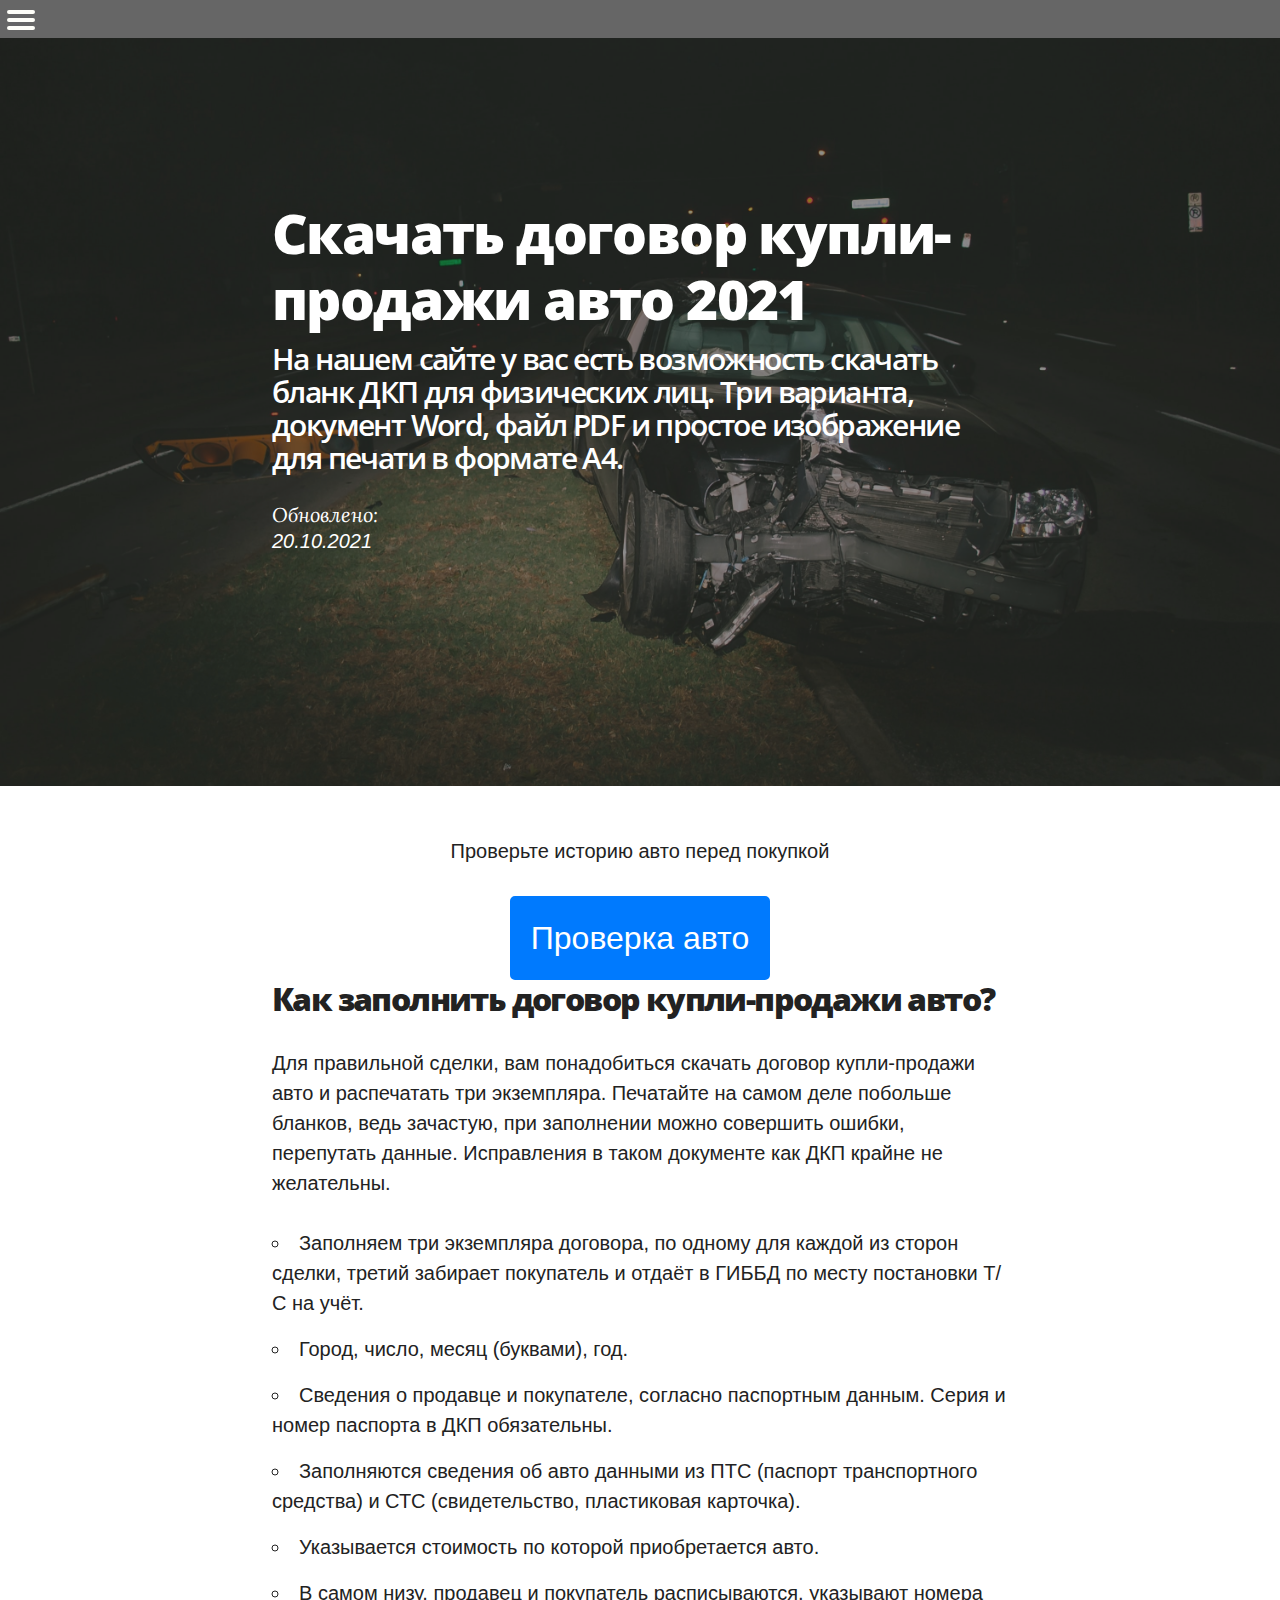
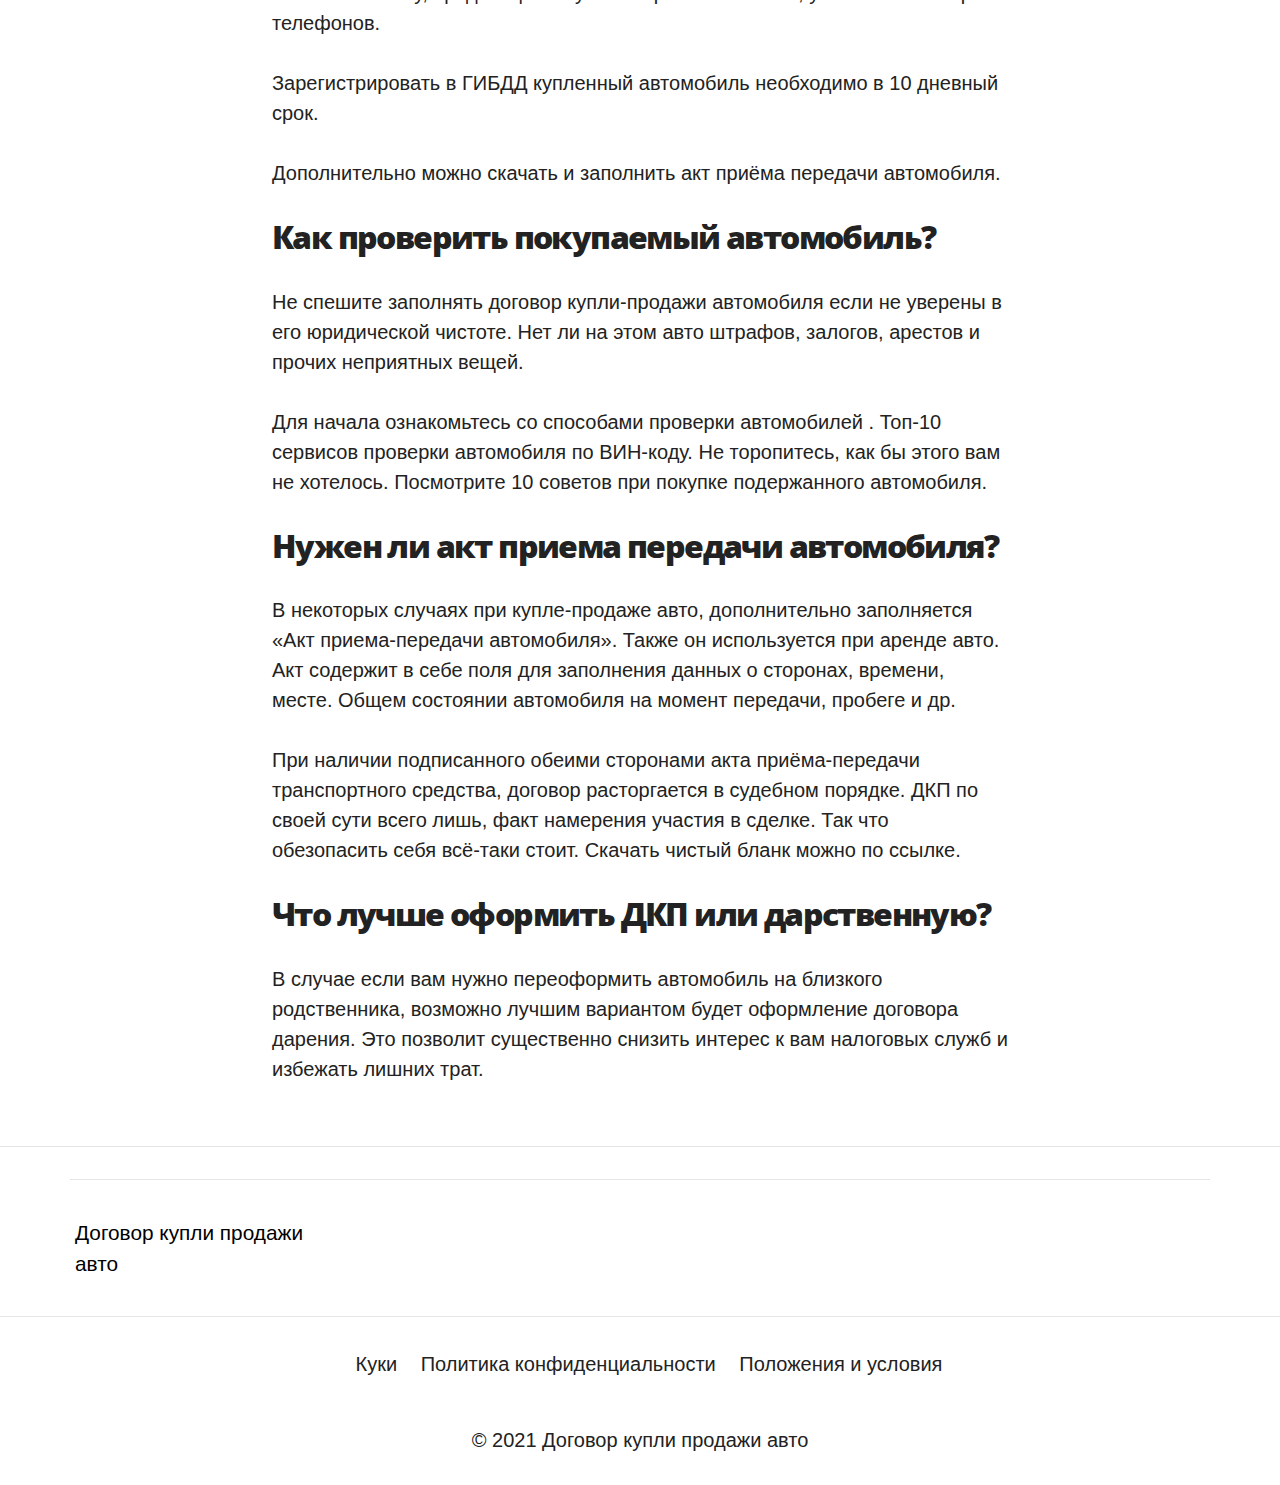
==== index.html @ 1ae47ece "Add files via upload" ====
<!DOCTYPE html>
<html lang=ru>

<head>
    <meta charset="UTF-8">
    <meta http-equiv=X-UA-Compatible content="IE=edge">
    <meta name=viewport content="width=device-width,initial-scale=1,minimum-scale=1">
    <title>Договор купли продажи авто ✔️ скачать готовый бланк образца 2021 года</title>
    <link href=../css/skeleton.css rel=stylesheet type=text/css>
    <link rel=stylesheet href=../css/home.css>
    <link href=../css/custompricingcss.css rel=stylesheet>
    <meta name=description content="✔️ Договор ДКП заполнить онлайн и распечатать договор купли продажи автомобиля, мотоцикла, транспортного средства в формате PDF или скачать бланк образец для заполнения.">
    <link href=../css/sb-admin-2.min.css rel=stylesheet>
    <link rel=stylesheet href=../css/blog.css>
    <link href="https://fonts.googleapis.com/css?family=Lora:400,700,400italic,700italic" rel=stylesheet type=text/css>
    <link href="https://fonts.googleapis.com/css?family=Open+Sans:300italic,400italic,600italic,700italic,800italic,400,300,600,700,800" rel=stylesheet type=text/css>
    <link href=../css/clean-blog.min.css rel=stylesheet>
    <style>
    .carcheck{display: inline-block;cursor: pointer; font-size:32px;text-decoration:none;padding:12px 15px; color:#ffffff;background:#007afe;border-radius:5px;border:6px solid #007afe;}
    .carcheck:hover{background:#005eff;color:#ffffff;border:6px solid #005eff;transition: all 0.4s ease;}
    </style>
</head>

<body>
    <div class=spinners id=spinners-front>
        <div class=loader></div>
    </div>
    <header class=topbar>
        <div class=row>
            <div class="twelve column top-bar">
                <ul class=top-bar-ul>
                    <li class=top-bar-li id=navigon><img width=100% height=100% src=/svg/navigon.svg id=navigon-lines alt="ДКП"> <img width=100% height=100% src=/svg/navigonx.svg id=navigon-x class=hide_h1 alt="Скачать договор ДКП"></li>
                </ul>
            </div>
        </div>
    </header>
    <nav class=row>
        <div class="columns three sidebar sidebarunique" id=sidebar data-type=close>
            <div class=sidebar-inner-container><a href=/>
                    <div class=sidebar-item id=sidebar_your_checks>
                        <div class=sidebar-item-logo><img width=100% height=100% src=/images/result.png alt="vehicle check"></div>
                        <div class=sidebar-item-link>Договор купли продажи авто</div>
                    </div>
                </a><a href=#>
                    <div class=sidebar-item id=sidebar_sample_report>
                        <div class=sidebar-item-logo><img width=100% height=100% src=/images/result.png alt="car report"></div>
                        <div class=sidebar-item-link>Проверка авто на арест</div>
                    </div>
                </a><a href=#>
                    <div class=sidebar-item id=sidebar_customer_support>
                        <div class=sidebar-item-logo><img width=100% height=100% src=/images/result.png alt="customer support"></div>
                        <div class=sidebar-item-link>Проверка авто на ДТП</div>
                    </div>
                </a></div>
            <div class=sidebarlinks>
                <p class=sidebarlinks-p>Другие типы проверок</p>
                <ul>
                    <li><a href=#>Проверка автомобиля на залог</a></li>
                    <li><a href=#>Проверка автомобиля ограничения</a></li>
                    <li><a href=# class=nsmp>Проверка японских авто</a></li>
                    <li><a href=# class=nsmp>Проверка комплектации авто по ВИН</a></li>
                    <li><a href=# class=nsmp>Проверка ОСАГО по номеру авто</a></li>
                    <li><a href=# class=nsmp>Проверка транспортного налога</a></li>
                    <li><a href=# class=nsmp>Проверка авто по ПТС</a></li>
                    <li><a href=# class=nsmp>Проверка истории авто</a></li>
                    <li><a href=# class=nsmp>Проверить авто на запрет регистрации</a></li>
                    <li><a href=# class=nsmp>Проверка пробега авто</a></li>
                    <li><a href=# class=nsmp>Проверка авто по СТС</a></li>
                    <li><a href=# class=nsmp>Проверка авто на розыск</a></li>
                    <li><a href=# class=nsmp>Проверка авто по номеру кузова</a></li>
                    <li><a href=# class=nsmp>Договор купли-продажи</a></li>
                </ul>
            </div>
        </div>
    </nav>
    <header class=masthead style="background-image: url('/images/car-accedent.jpg');">
        <div class=overlay></div>
        <div class=container>
            <div class=row>
                <div class="col-lg-8 col-md-10 mx-auto">
                    <div class=post-heading>
                        <h1>Скачать договор купли-продажи авто 2021</h1>
                        <h2 class=subheading>На нашем сайте у вас есть возможность скачать бланк ДКП для физических лиц. Три варианта, документ Word, файл PDF и простое изображение для печати в формате А4.</h2><span class=meta>Обновлено:<p class=mt-0>20.10.2021</p></span>
                    </div>
                </div>
            </div>
        </div>
    </header>
    <article>
        <div class=enter-reg-p>
            <p>Проверьте историю авто перед покупкой</p>
        </div>
        <div class=container style="text-align: center;">
            <div class=row>
                <div class=inner-div-number>
                    <a class="carcheck" href="#" rel="nofollow" title="Проверить авто">Проверка авто</a>
                </div>
            </div>
        </div>
        <div class=container>
            <div class=row>
                <div class="col-lg-8 col-md-10 mx-auto">
<h2 class=subheading>Как заполнить договор купли-продажи авто?</h2>
<p>Для правильной сделки, вам понадобиться скачать договор купли-продажи авто и распечатать три экземпляра. Печатайте на самом деле побольше бланков, ведь зачастую, при заполнении можно совершить ошибки, перепутать данные. Исправления в таком документе как ДКП крайне не желательны.</p>
<ul>
<li>Заполняем три экземпляра договора, по одному для каждой из сторон сделки, третий забирает покупатель и отдаёт в ГИББД по месту постановки Т/С на учёт.</li>
<li>Город, число, месяц (буквами), год.</li>
<li>Сведения о продавце и покупателе, согласно паспортным данным. Серия и номер паспорта в ДКП обязательны.</li>
<li>Заполняются сведения об авто данными из ПТС (паспорт транспортного средства) и СТС (свидетельство, пластиковая карточка).</li>
<li>Указывается стоимость по которой приобретается авто.</li>
<li>В самом низу, продавец и покупатель расписываются, указывают номера телефонов.</li>
</ul>
<p>Зарегистрировать в ГИБДД купленный автомобиль необходимо в 10 дневный срок.</p>
<p>Дополнительно можно скачать и заполнить акт приёма передачи автомобиля.</p>
<h2 class=subheading>Как проверить покупаемый автомобиль?</h2>
<p>Не спешите заполнять договор купли-продажи автомобиля если не уверены в его юридической чистоте. Нет ли на этом авто штрафов, залогов, арестов и прочих неприятных вещей.</p>
<p>Для начала ознакомьтесь со способами проверки автомобилей . Топ-10 сервисов проверки автомобиля по ВИН-коду. Не торопитесь, как бы этого вам не хотелось. Посмотрите 10 советов при покупке подержанного автомобиля.</p>
<h2 class=subheading>Нужен ли акт приема передачи автомобиля?</h2>
<p>В некоторых случаях при купле-продаже авто, дополнительно заполняется «Акт приема-передачи автомобиля». Также он используется при аренде авто. Акт содержит в себе поля для заполнения данных о сторонах, времени, месте. Общем состоянии автомобиля на момент передачи, пробеге и др.</p>
<p>При наличии подписанного обеими сторонами акта приёма-передачи транспортного средства, договор расторгается в судебном порядке. ДКП по своей сути всего лишь, факт намерения участия в сделке. Так что обезопасить себя всё-таки стоит. Скачать чистый бланк можно по ссылке.</p>
<h2 class=subheading>Что лучше оформить ДКП или дарственную?</h2>
<p>В случае если вам нужно переоформить автомобиль на близкого родственника, возможно лучшим вариантом будет оформление договора дарения. Это позволит существенно снизить интерес к вам налоговых служб и избежать лишних трат.</p>

                </div>
            </div>
        </div>
    </article>
    <hr>
    <div id=mobile-app-show class="container no-print">
        <hr id=links-upper>
        <div class="row footer-links">
            <div class="columns three"><a href=/>Договор купли продажи авто</a></div>
            <div class="columns three"></div>
        </div>
    </div>
    <hr id=mobile-app-show-hr>
    <div class="row footer no-print">
        <div class="twelve columns footer-left text-center">
            <ul class=footer-ul>
                <li class=left-li><a href=#>Куки</a></li>
                <li class=left-li><a href=#>Политика конфиденциальности</a></li>
                <li class=left-li><a href=#>Положения и условия</a></li>
            </ul>
        </div>
        <div class="twelve columns text-center">
            <p>© 2021 Договор купли продажи авто</p>
        </div>
    </div>
    <script defer src=/js/topbar.js></script>
    <script defer src=/js/appcheck.js></script>
</body>

</html>
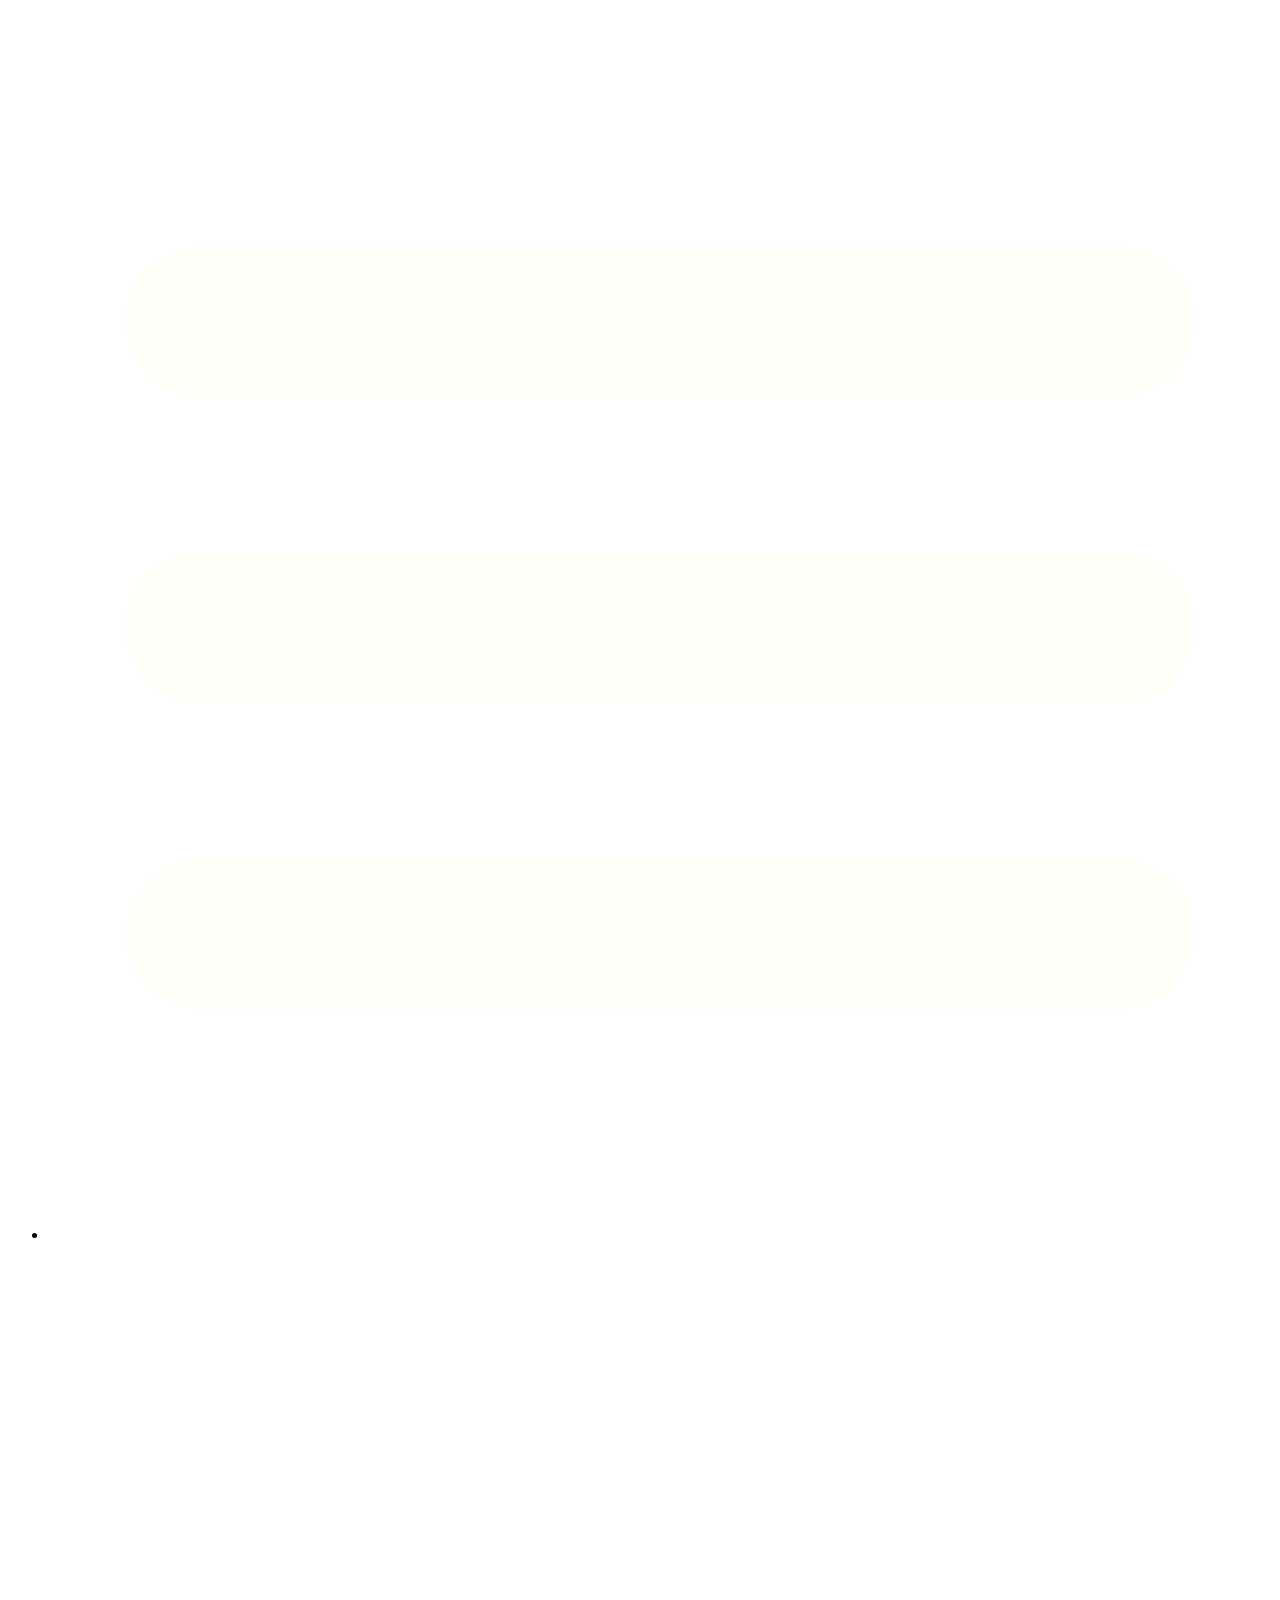
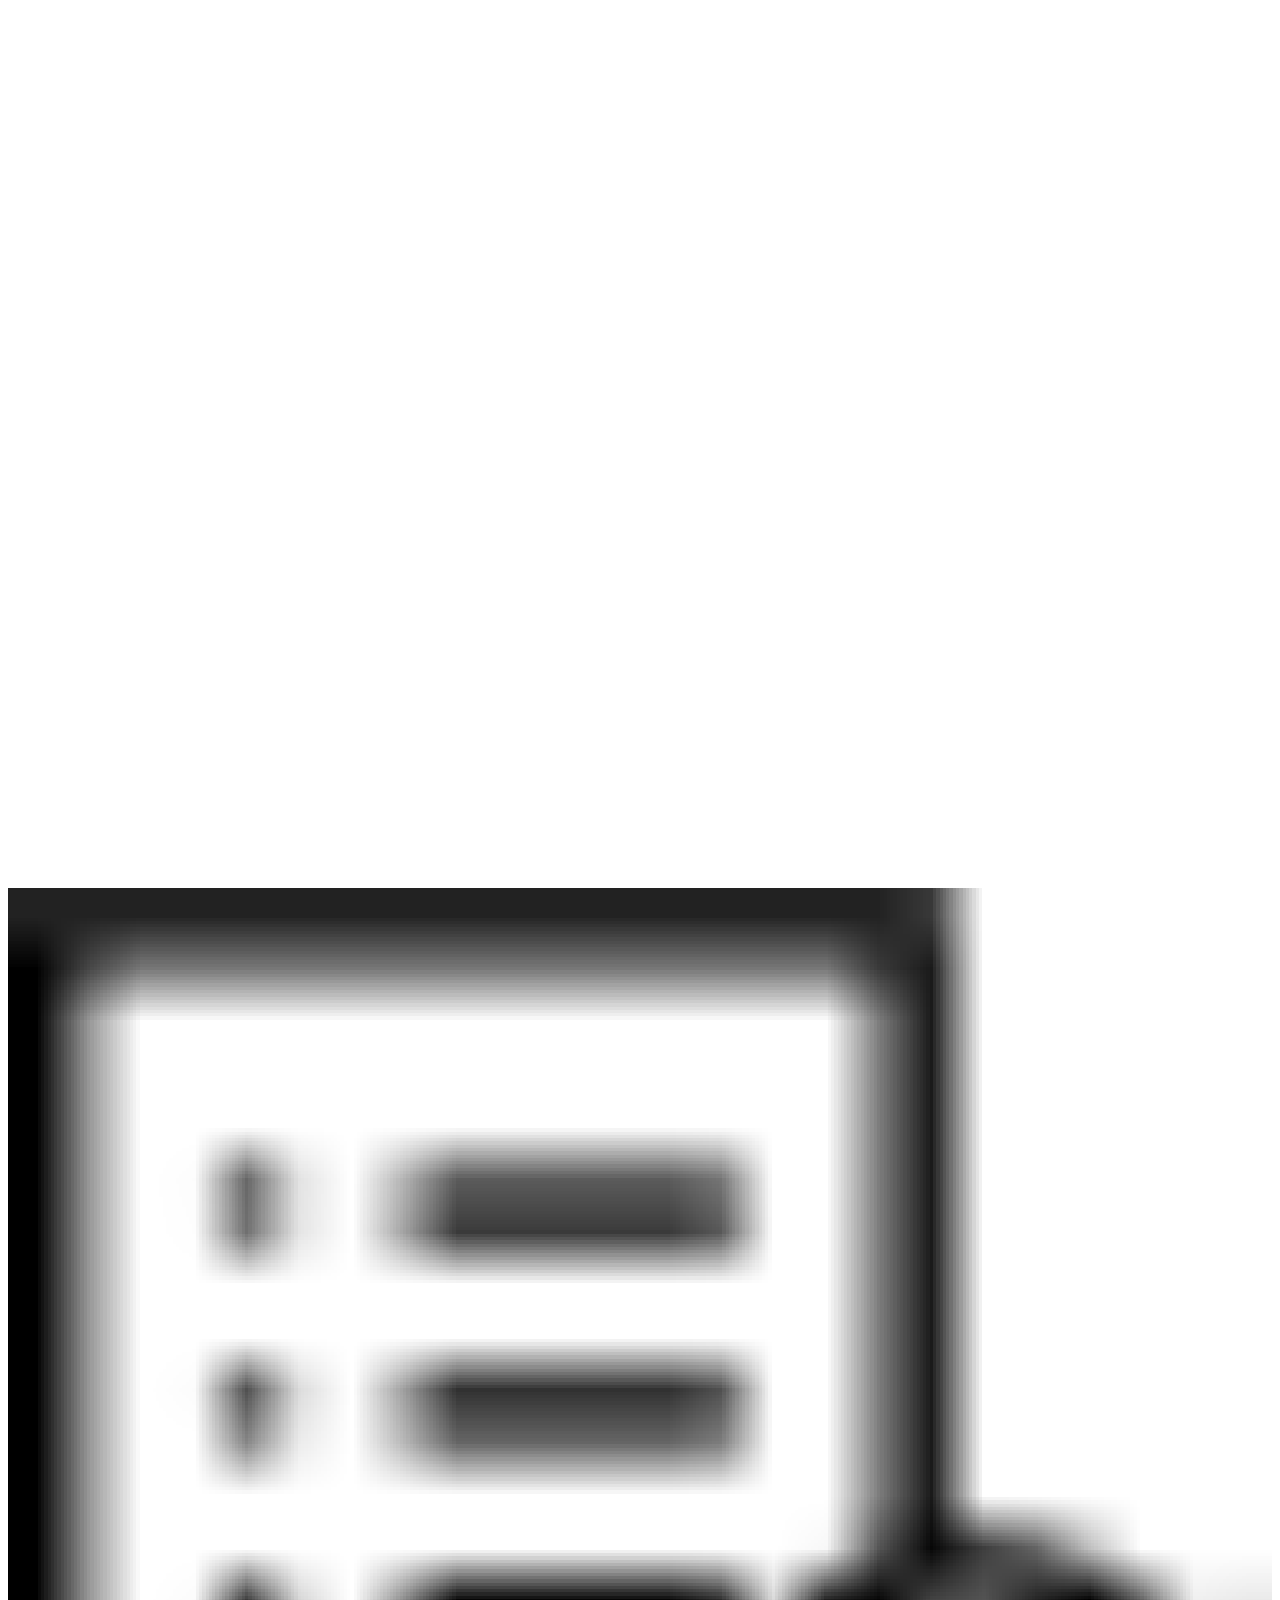
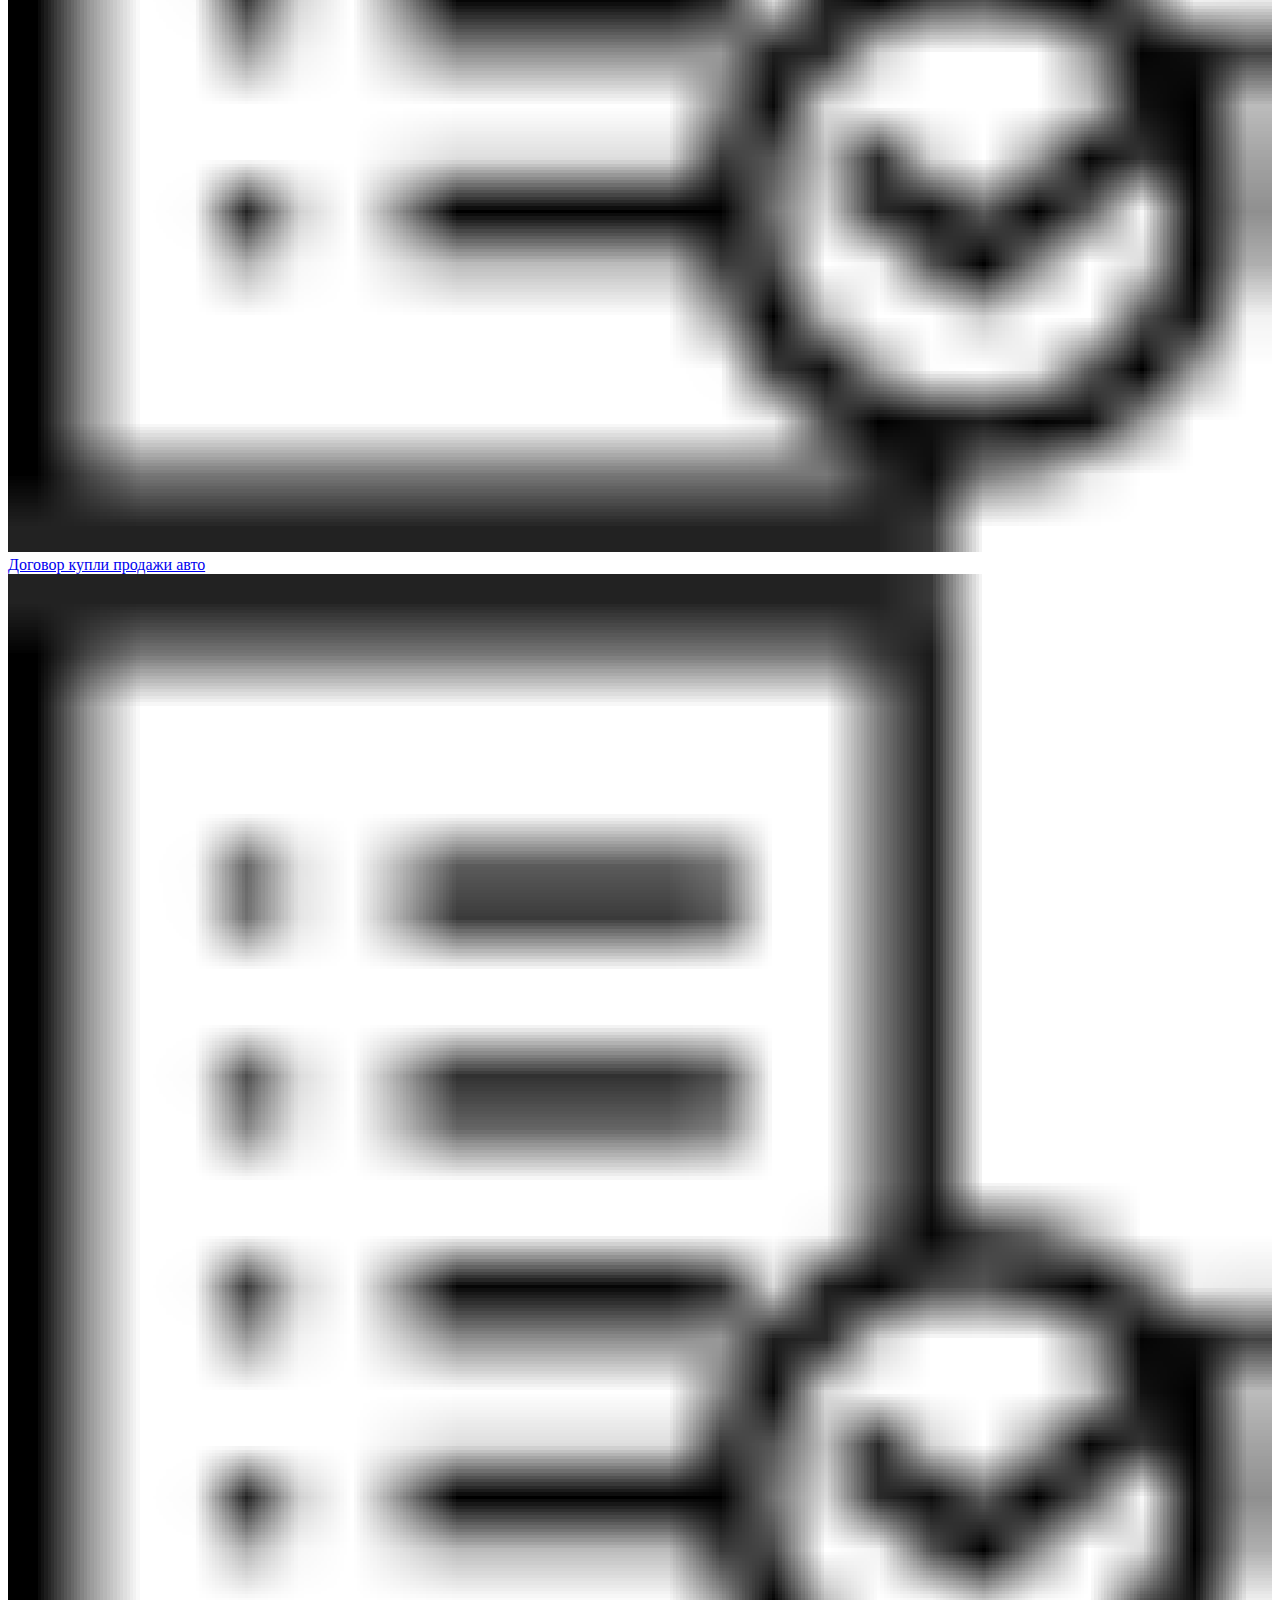
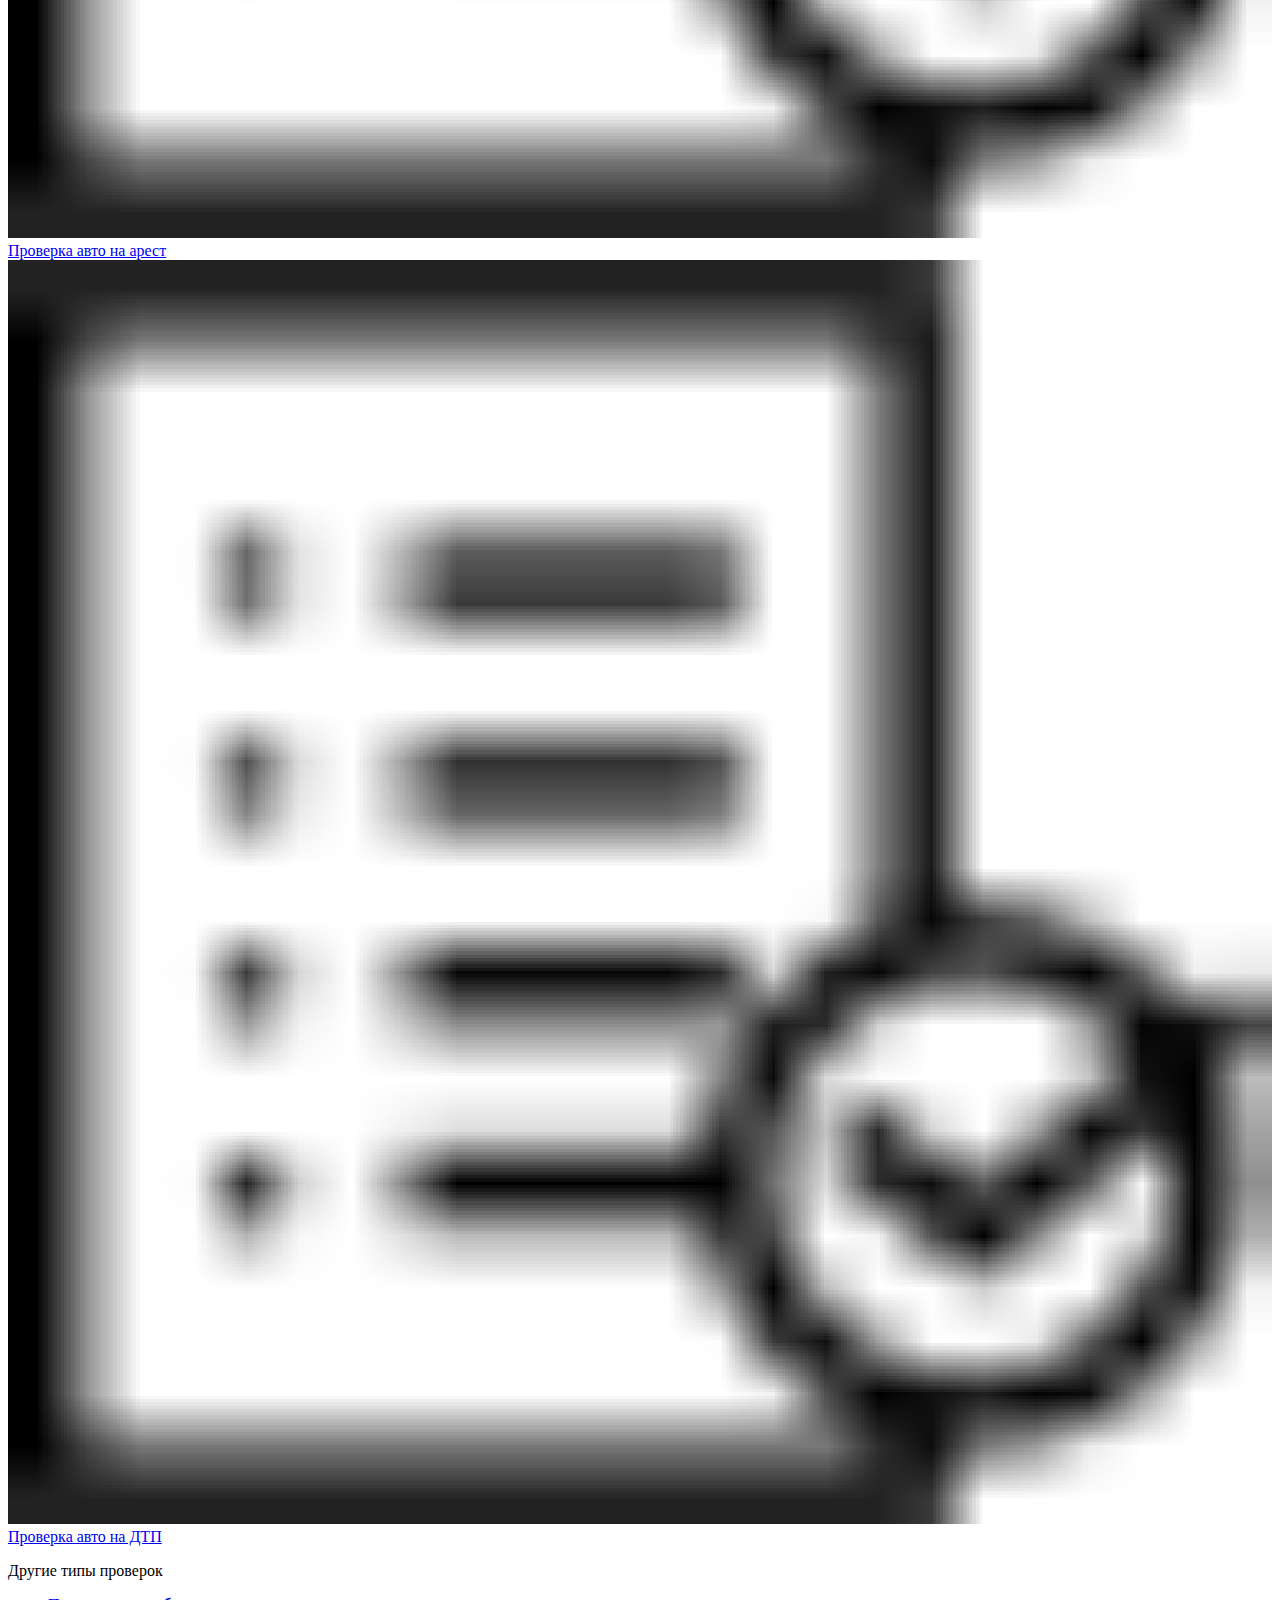
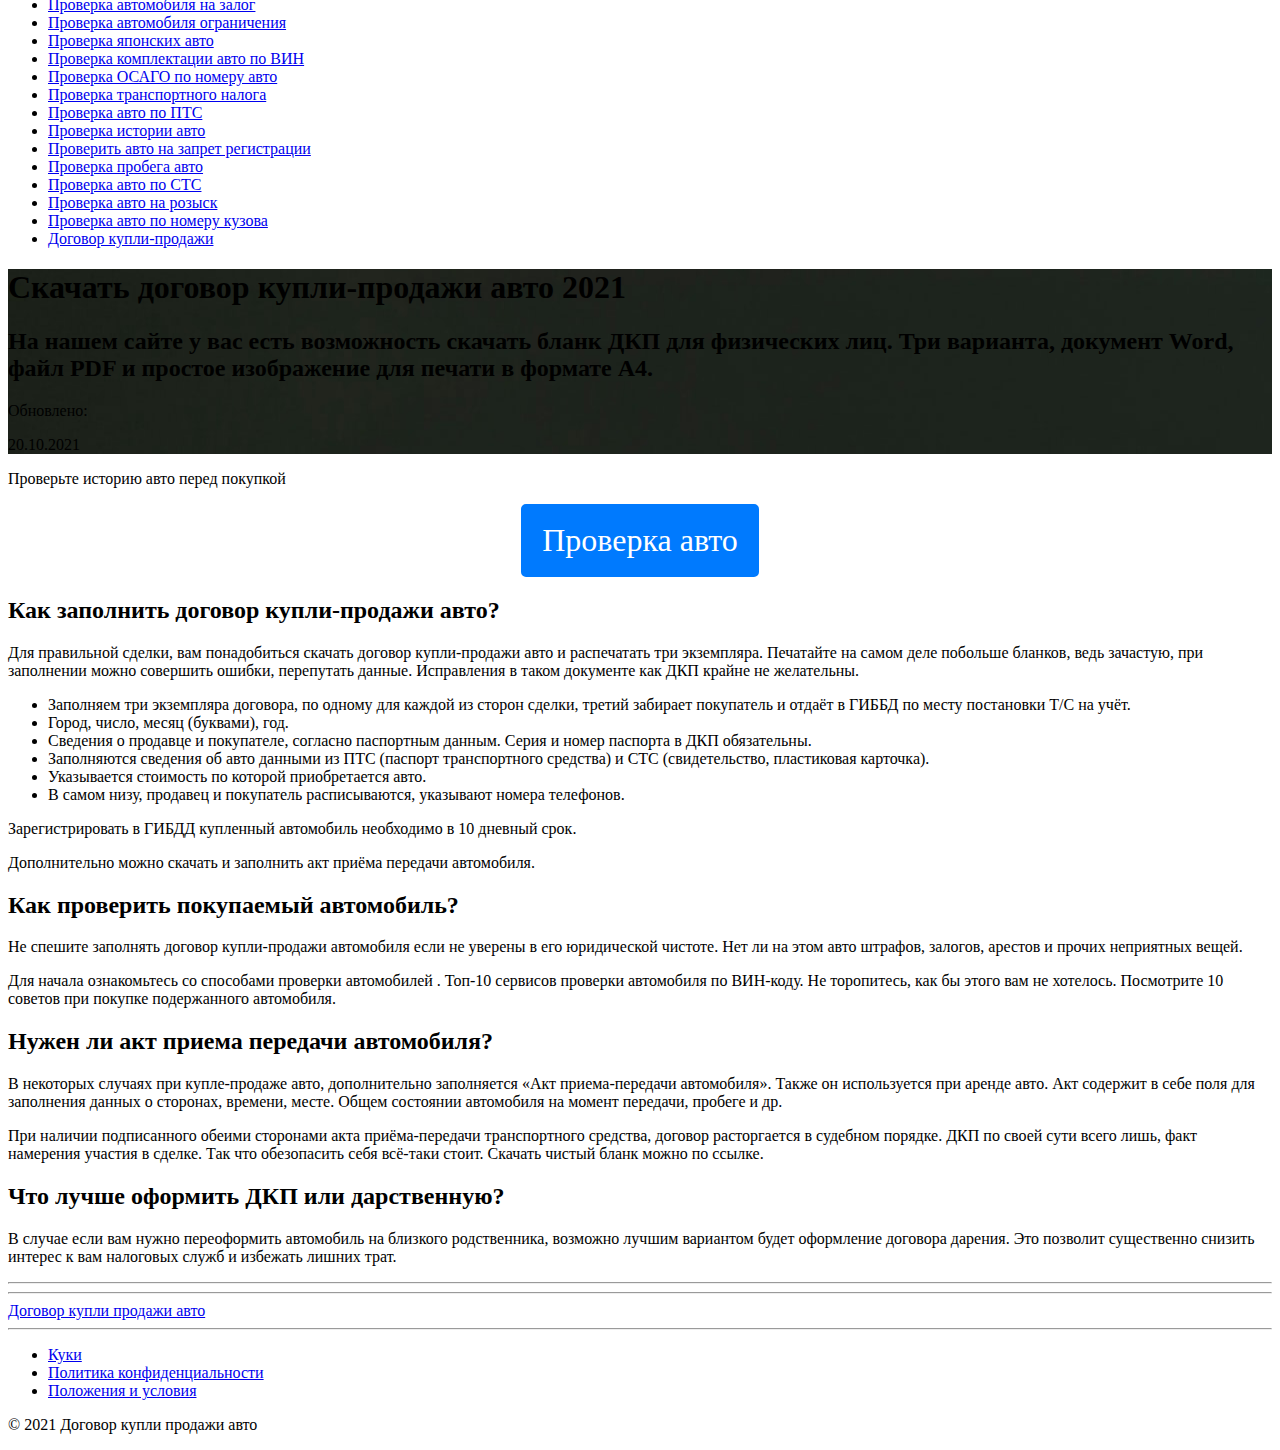
==== commit 09057a27: "Update index.html" ====
--- a/index.html
+++ b/index.html
@@ -6,15 +6,15 @@
     <meta http-equiv=X-UA-Compatible content="IE=edge">
     <meta name=viewport content="width=device-width,initial-scale=1,minimum-scale=1">
     <title>Договор купли продажи авто ✔️ скачать готовый бланк образца 2021 года</title>
-    <link href=../css/skeleton.css rel=stylesheet type=text/css>
-    <link rel=stylesheet href=../css/home.css>
-    <link href=../css/custompricingcss.css rel=stylesheet>
+    <link href=/dogovor-kupli-prodaji-avto/css/skeleton.css rel=stylesheet type=text/css>
+    <link rel=stylesheet href=/dogovor-kupli-prodaji-avto/css/home.css>
+    <link href=/dogovor-kupli-prodaji-avto/css/custompricingcss.css rel=stylesheet>
     <meta name=description content="✔️ Договор ДКП заполнить онлайн и распечатать договор купли продажи автомобиля, мотоцикла, транспортного средства в формате PDF или скачать бланк образец для заполнения.">
-    <link href=../css/sb-admin-2.min.css rel=stylesheet>
-    <link rel=stylesheet href=../css/blog.css>
+    <link href=/dogovor-kupli-prodaji-avto/css/sb-admin-2.min.css rel=stylesheet>
+    <link rel=stylesheet href=/dogovor-kupli-prodaji-avto/css/blog.css>
     <link href="https://fonts.googleapis.com/css?family=Lora:400,700,400italic,700italic" rel=stylesheet type=text/css>
     <link href="https://fonts.googleapis.com/css?family=Open+Sans:300italic,400italic,600italic,700italic,800italic,400,300,600,700,800" rel=stylesheet type=text/css>
-    <link href=../css/clean-blog.min.css rel=stylesheet>
+    <link href=/dogovor-kupli-prodaji-avto/css/clean-blog.min.css rel=stylesheet>
     <style>
     .carcheck{display: inline-block;cursor: pointer; font-size:32px;text-decoration:none;padding:12px 15px; color:#ffffff;background:#007afe;border-radius:5px;border:6px solid #007afe;}
     .carcheck:hover{background:#005eff;color:#ffffff;border:6px solid #005eff;transition: all 0.4s ease;}
@@ -150,4 +150,4 @@
     <script defer src=/js/appcheck.js></script>
 </body>
 
-</html>+</html>
